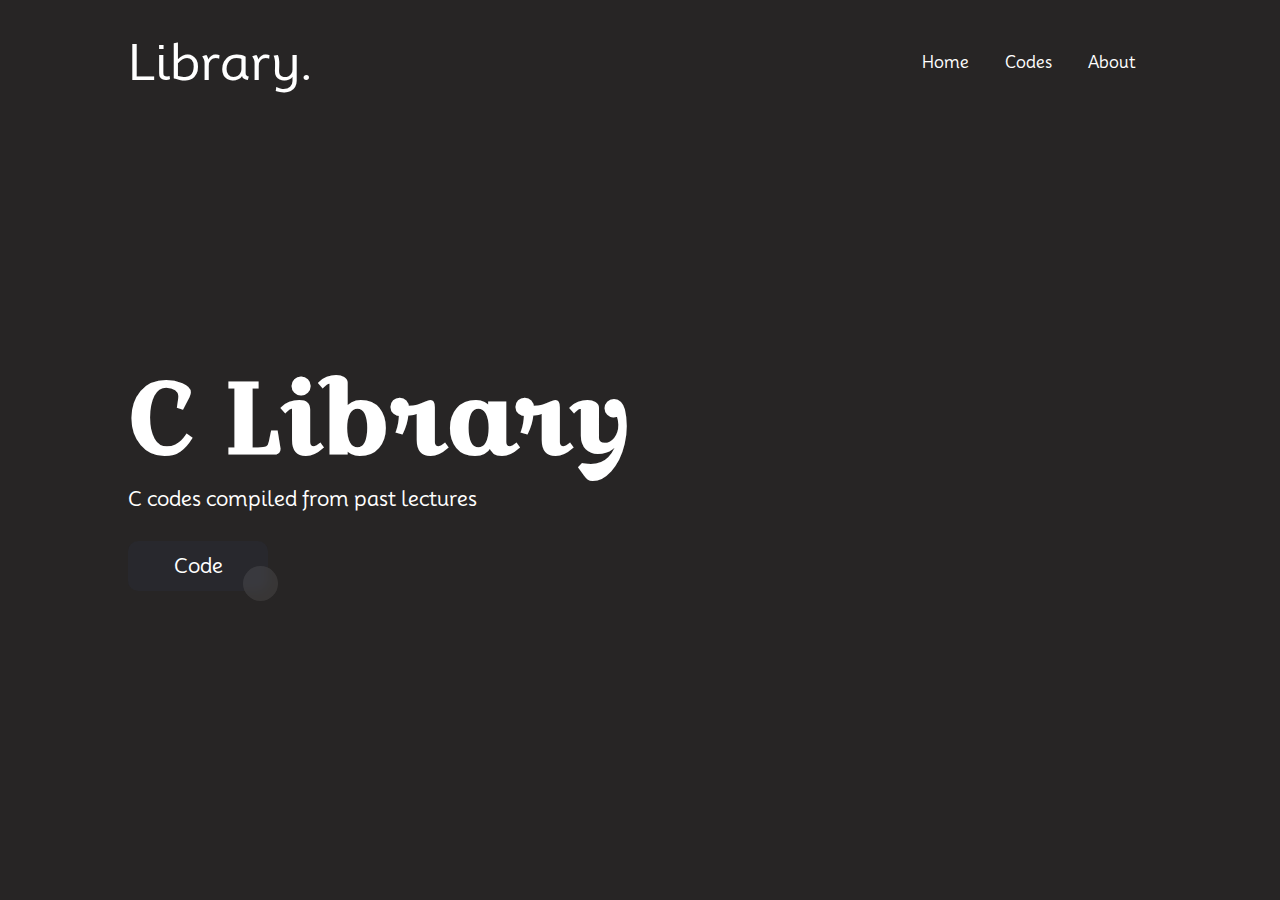
==== index.html @ e8e928fa "Library System" ====
<!DOCTYPE html>
<html>
  <head>
    <meta charset="utf-8" />
    <meta http-equiv="X-UA-Compatible" content="IE=edge" />
    <title></title>
    <meta name="description" content="" />
    <meta name="viewport" content="width=device-width, initial-scale=1" />
    <link rel="stylesheet" href="css/style.css" />
    <link
      href="https://fonts.googleapis.com/css2?family=Croissant+One&family=Mooli&display=swap"
      rel="stylesheet"
    />
  </head>
  <body>
    <header>
      <div class="container">
        <div class="title">Library.</div>
        <ul class="headers">
          <li><a href="">Home</a></li>
          <li><a href="">Codes</a></li>
          <li><a href="">About</a></li>
        </ul>
      </div>
    </header>
    <section class="hero">
      <h1>C Library</h1>
      <p class="description">C codes compiled from past lectures</p>
      <button class="button-86" role="button"><a href="">Code</a></button>
    </section>

    <script src="" async defer></script>
  </body>
</html>
---- css/style.css ----
* {
  margin: 0;
  padding: 0;
  box-sizing: border-box;
  list-style: none;
  text-decoration: none;
  font-family: "Mooli", sans-serif;
}

body {
  background-color: #272525;
  /* background-image: url("../img/bg.jpg");
  background-size: cover;
  background-repeat: no-repeat; */
}

.container {
  display: flex;
  color: white;
  justify-content: space-between;
  align-items: center;
  margin: 2em 10%;
}

.container .title {
  font-size: 50px;
}

.container .headers li {
  display: inline-block;
  padding: 1em;
}

a {
  color: white;
}

/* Hero Section */

.hero {
  display: flex;
  justify-content: center;
  flex-direction: column;
  min-height: 80vh;
  margin: 0 10%;
  margin-top: -1em;
  color: white;
}

h1 {
  font-family: "Croissant One", cursive;
  font-size: 100px;
}

.description {
  font-size: 20px;
  margin-bottom: 30px;
}

.button-86 {
  all: unset;
  width: 100px;
  height: 30px;
  font-size: 20px;
  background: transparent;
  border: none;
  position: relative;
  color: #f0f0f0;
  cursor: pointer;
  z-index: 1;
  padding: 10px 20px;
  display: flex;
  align-items: center;
  justify-content: center;
  white-space: nowrap;
  user-select: none;
  -webkit-user-select: none;
  touch-action: manipulation;
}

.button-86::after,
.button-86::before {
  content: '';
  position: absolute;
  bottom: 0;
  right: 0;
  z-index: -99999;
  transition: all .4s;
}

.button-86::before {
  transform: translate(0%, 0%);
  width: 100%;
  height: 100%;
  background: #28282d;
  border-radius: 10px;
}

.button-86::after {
  transform: translate(10px, 10px);
  width: 35px;
  height: 35px;
  background: #ffffff15;
  backdrop-filter: blur(5px);
  -webkit-backdrop-filter: blur(5px);
  border-radius: 50px;
}

.button-86:hover::before {
  transform: translate(5%, 20%);
  width: 110%;
  height: 110%;
}

.button-86:hover::after {
  border-radius: 10px;
  transform: translate(0, 0);
  width: 100%;
  height: 100%;
}

.button-86:active::after {
  transition: 0s;
  transform: translate(0, 5%);
}

@media (max-width: 768px) {
  .container .headers li {
    display: none;
  }
}

@media (max-width: 503px) {
  .hero h1 {
    font-size: 70px;
  }

  .container .title {
    font-size: 40px;
  }
}
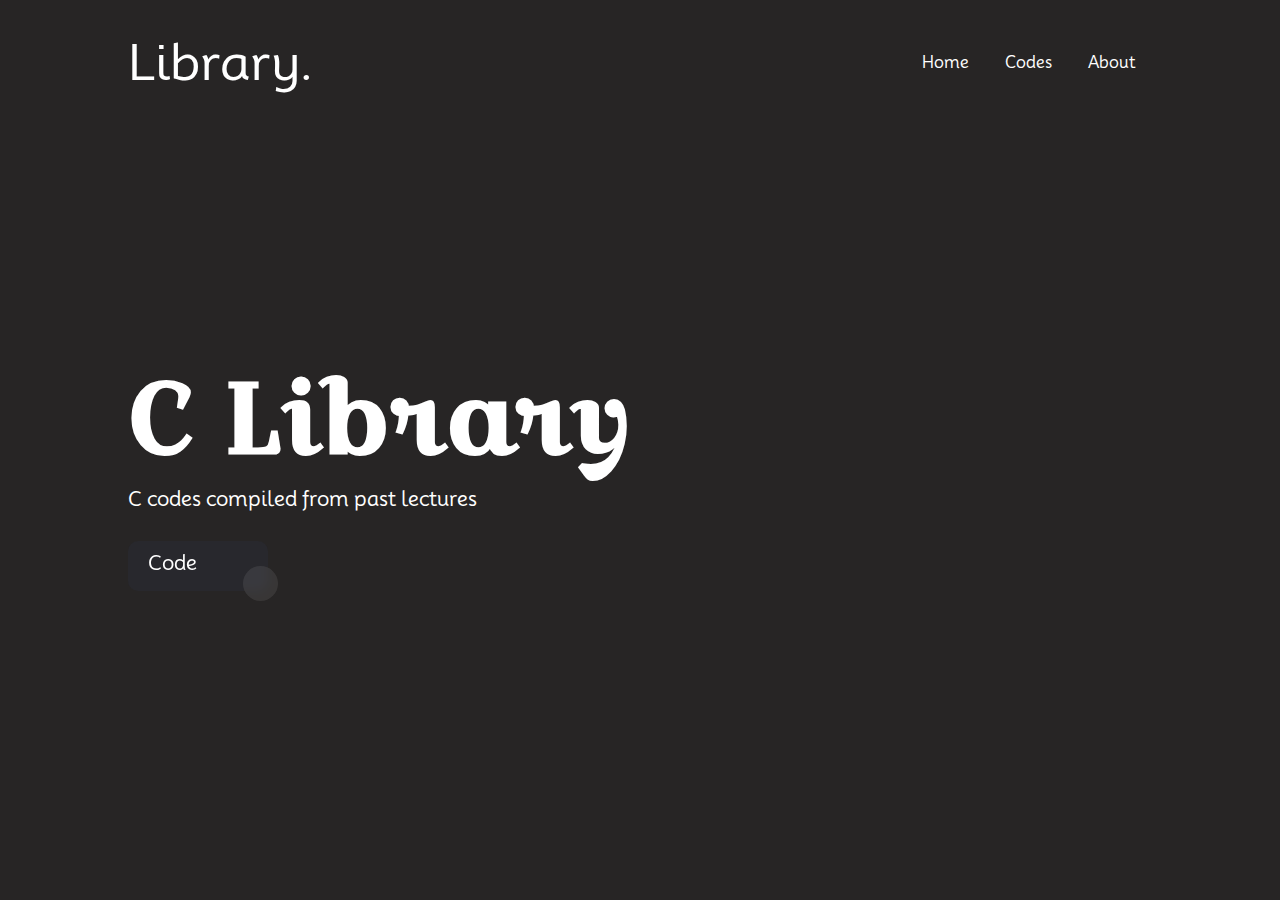
==== commit f995d051: "Added Example Codes" ====
--- a/index.html
+++ b/index.html
@@ -15,10 +15,10 @@
   <body>
     <header>
       <div class="container">
-        <div class="title">Library.</div>
+        <div class="title"><a href="index.html">Library.</a></div>
         <ul class="headers">
-          <li><a href="">Home</a></li>
-          <li><a href="">Codes</a></li>
+          <li><a href="index.html">Home</a></li>
+          <li><a href="./pages/codes.html">Codes</a></li>
           <li><a href="">About</a></li>
         </ul>
       </div>
@@ -26,7 +26,9 @@
     <section class="hero">
       <h1>C Library</h1>
       <p class="description">C codes compiled from past lectures</p>
-      <button class="button-86" role="button"><a href="">Code</a></button>
+      <button class="button-86" role="button">
+        <a href="./pages/codes.html">Code</a>
+      </button>
     </section>
 
     <script src="" async defer></script>
--- a/css/style.css
+++ b/css/style.css
@@ -33,6 +33,8 @@
 
 a {
   color: white;
+  width: 100%;
+  height: 100%;
 }
 
 /* Hero Section */
@@ -124,6 +126,28 @@
   transform: translate(0, 5%);
 }
 
+/* Code Section */
+
+.header-title{
+    margin: 60px 0;
+}
+
+.header-title .sample{
+    font-size: 60px;
+}
+
+.header-title .sub-header{
+    padding-bottom: 20px;
+}
+
+h4{
+    font-size: 25px;
+}
+
+.code{
+    margin-bottom: 30px;
+}
+
 @media (max-width: 768px) {
   .container .headers li {
     display: none;
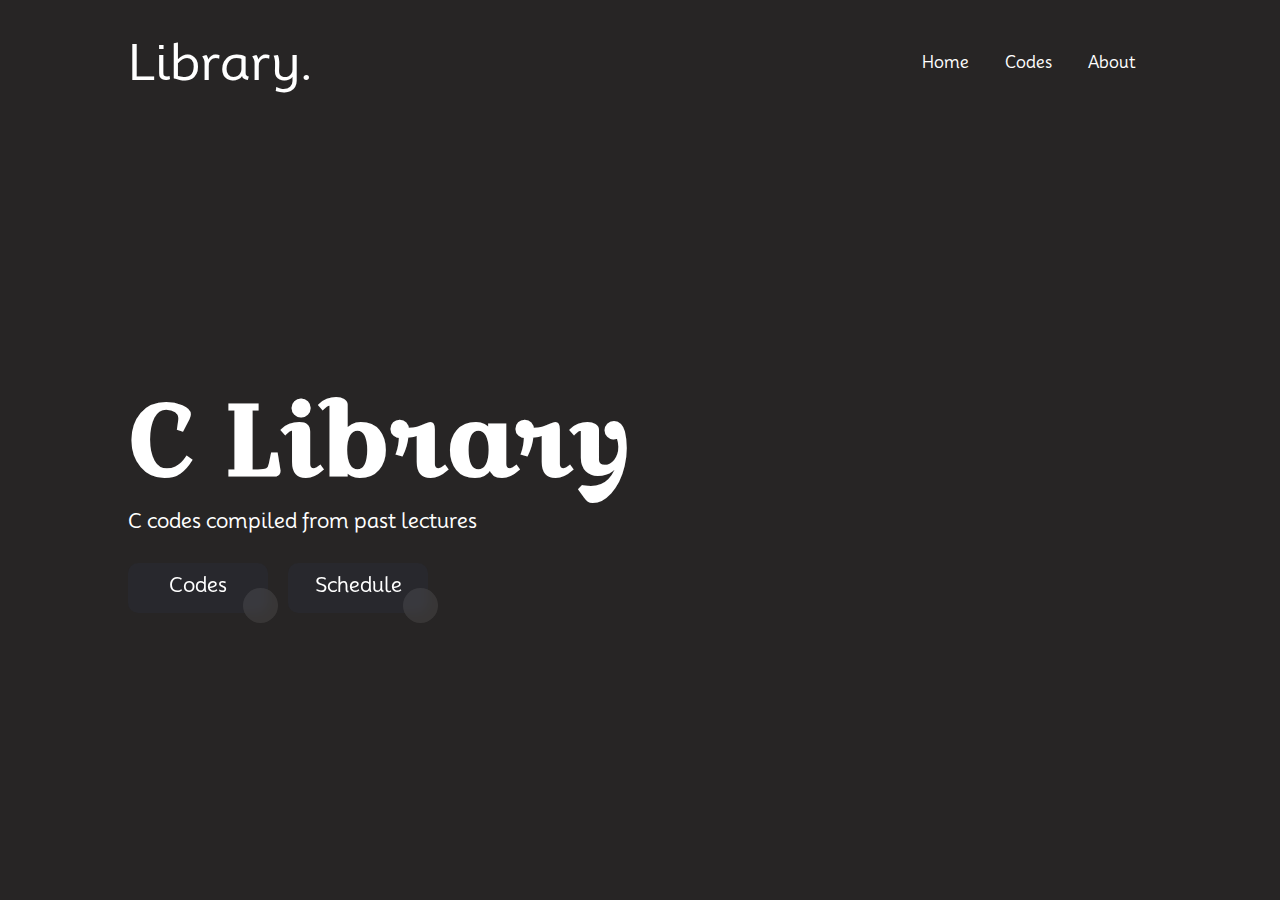
==== commit 71131741: "Added schedule" ====
--- a/index.html
+++ b/index.html
@@ -26,9 +26,14 @@
     <section class="hero">
       <h1>C Library</h1>
       <p class="description">C codes compiled from past lectures</p>
-      <button class="button-86" role="button">
-        <a href="./pages/codes.html">Code</a>
-      </button>
+      <div class="btns">
+        <button class="button-86" role="button">
+          <a href="./pages/codes.html">Codes</a>
+        </button>
+        <button class="button-86" role="button">
+          <a href="./pages/schedule.html">Schedule</a>
+        </button>
+      </div>
     </section>
 
     <script src="" async defer></script>
--- a/css/style.css
+++ b/css/style.css
@@ -35,6 +35,7 @@
   color: white;
   width: 100%;
   height: 100%;
+  text-align: center;
 }
 
 /* Hero Section */
@@ -43,7 +44,7 @@
   display: flex;
   justify-content: center;
   flex-direction: column;
-  min-height: 80vh;
+  min-height: 85vh;
   margin: 0 10%;
   margin-top: -1em;
   color: white;
@@ -57,6 +58,12 @@
 .description {
   font-size: 20px;
   margin-bottom: 30px;
+}
+
+.btns {
+  display: flex;
+  width: 300px;
+  justify-content: space-between;
 }
 
 .button-86 {
@@ -82,12 +89,12 @@
 
 .button-86::after,
 .button-86::before {
-  content: '';
+  content: "";
   position: absolute;
   bottom: 0;
   right: 0;
   z-index: -99999;
-  transition: all .4s;
+  transition: all 0.4s;
 }
 
 .button-86::before {
@@ -126,26 +133,129 @@
   transform: translate(0, 5%);
 }
 
+/* Schedule Section */
+
+.content-table {
+  border-collapse: collapse;
+  font-size: 0.9em;
+  margin: 20px 10%;
+  width: 80%;
+  border-radius: 5px 5px 0 0;
+  overflow: hidden;
+  box-shadow: 0 0 20px rgba(0, 0, 0, 0.15);
+  background-color: #131313;
+  margin-top: 10%;
+}
+
+.content-table thead tr {
+  background-color: #131313;
+  color: #ffffff;
+  text-align: center;
+  font-weight: bold;
+  font-size: 2em;
+}
+
+.content-table th h2,
+.content-table td h2 {
+  margin: 0;
+  font-size: 1em;
+}
+
+.content-table th,
+.content-table td {
+  padding: 12px 2px;
+  text-align: center;
+  font-size: 1em;
+  color: white;
+}
+
+.content-table tbody tr {
+  border-bottom: 1px solid #dddddd;
+}
+
+.content-table tbody tr:nth-of-type(even) {
+  background-color: #202020;
+}
+
+.time td {
+  border-right: 1px solid #333333;
+}
+
+.red {
+  background-color: rgb(44, 44, 44);
+  color: white;
+  border: 1px solid #dddddd;
+}
+
+.green {
+  background-color: rgb(44, 44, 44);
+  color: white;
+  border: 1px solid #dddddd;
+}
+
+.days {
+  display: inline-block;
+  margin: 20px 10%;
+  width: 80%;
+}
+
+.card {
+  display: flex;
+  align-items: center;
+  color: white;
+  width: 100%;
+  padding: 30px 0;
+}
+
+.card h3 {
+  font-size: 50px;
+  margin-right: 30px;
+}
+
+.card h5 {
+  font-size: 30px;
+}
+
+.card p {
+  font-size: 15px;
+}
+
+.subjects {
+  display: flex;
+  height: 100%;
+  flex-direction: column;
+  align-items: center;
+  text-align: center;
+  margin-right: 25px;
+}
+
 /* Code Section */
 
-.header-title{
-    margin: 60px 0;
-}
-
-.header-title .sample{
-    font-size: 60px;
-}
-
-.header-title .sub-header{
-    padding-bottom: 20px;
-}
-
-h4{
-    font-size: 25px;
-}
-
-.code{
-    margin-bottom: 30px;
+.header-title {
+  margin: 60px 0;
+}
+
+.header-title .sample {
+  font-size: 60px;
+}
+
+.header-title .sub-header {
+  padding-bottom: 20px;
+}
+
+h4 {
+  font-size: 25px;
+}
+
+.code {
+  margin-bottom: 30px;
+}
+
+@media (max-width: 875px) {
+  .content-table {
+    width: 100%;
+    margin: 10% 0 0 0;
+  }
 }
 
 @media (max-width: 768px) {
@@ -163,3 +273,13 @@
     font-size: 40px;
   }
 }
+
+@media (max-width: 480px) {
+  .content-table {
+    width: 95%;
+  }
+  input[type="text"],
+  textarea {
+    width: 75%;
+  }
+}
